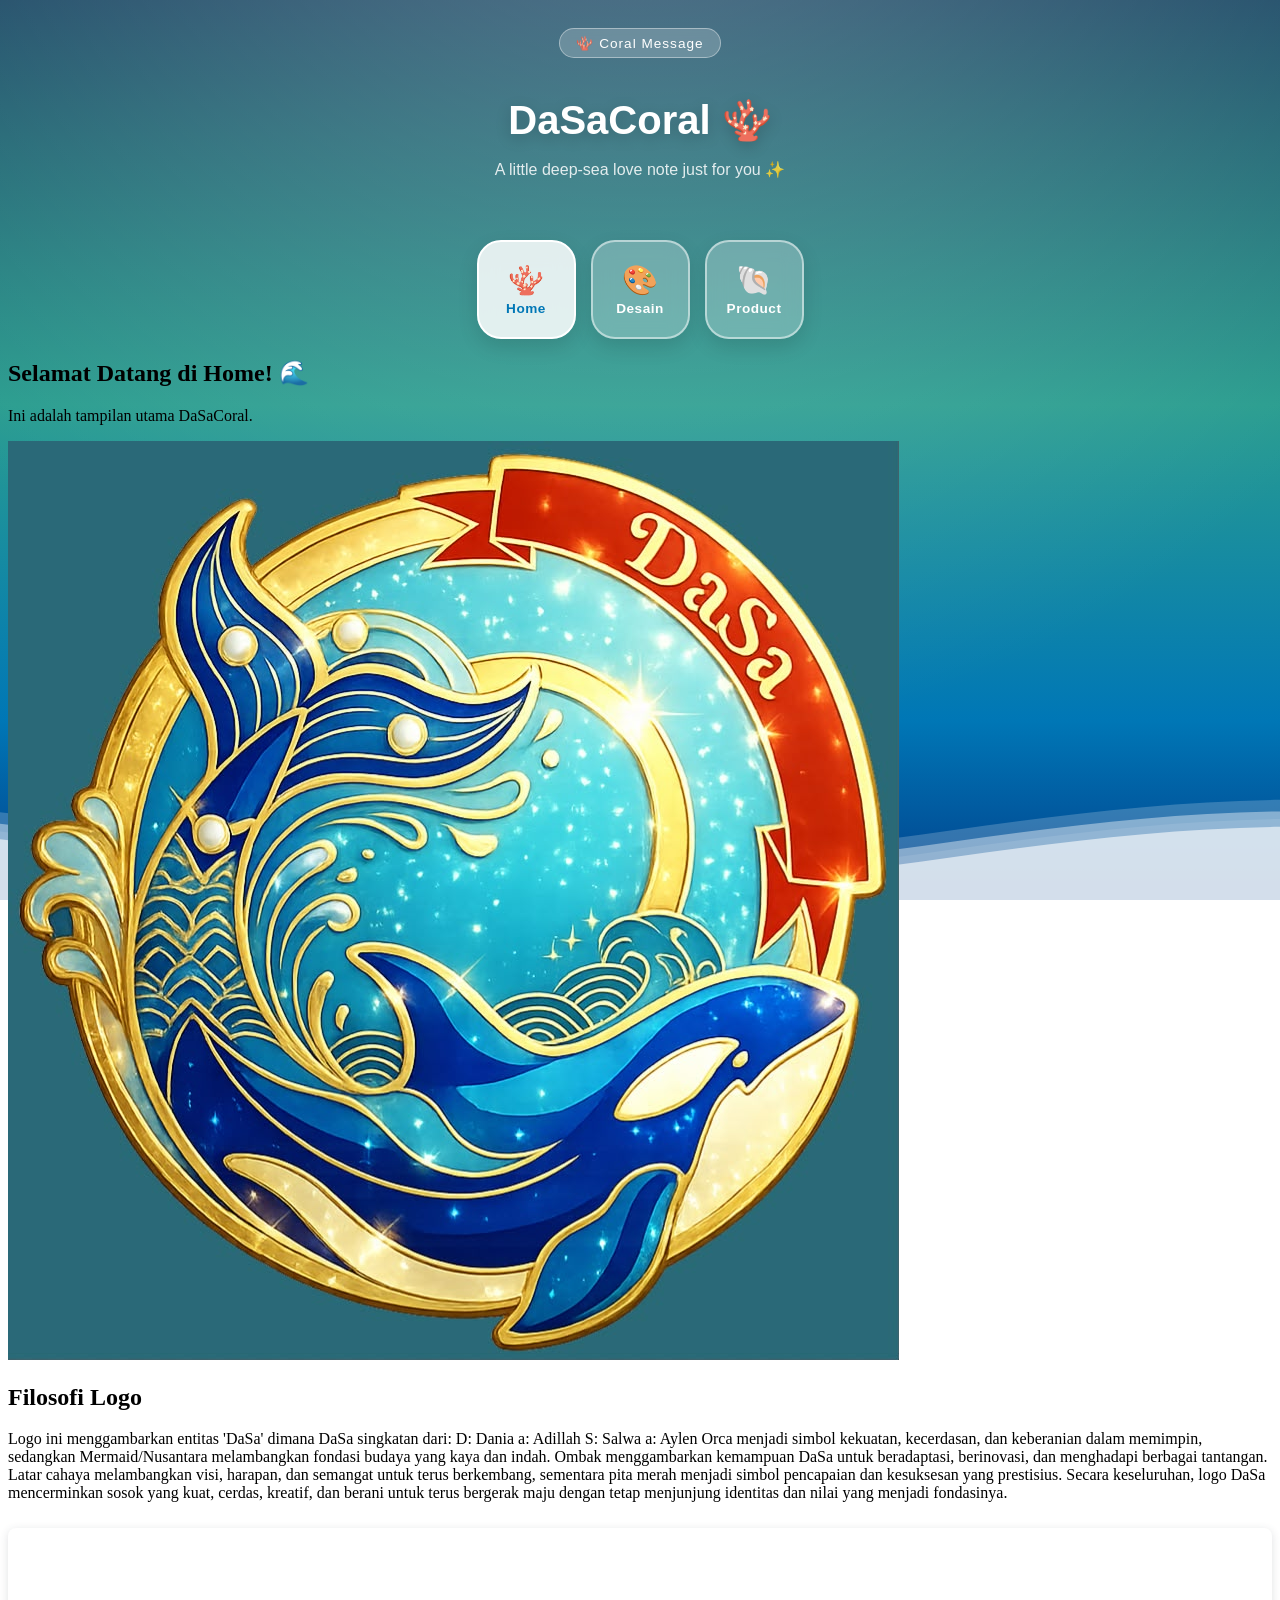
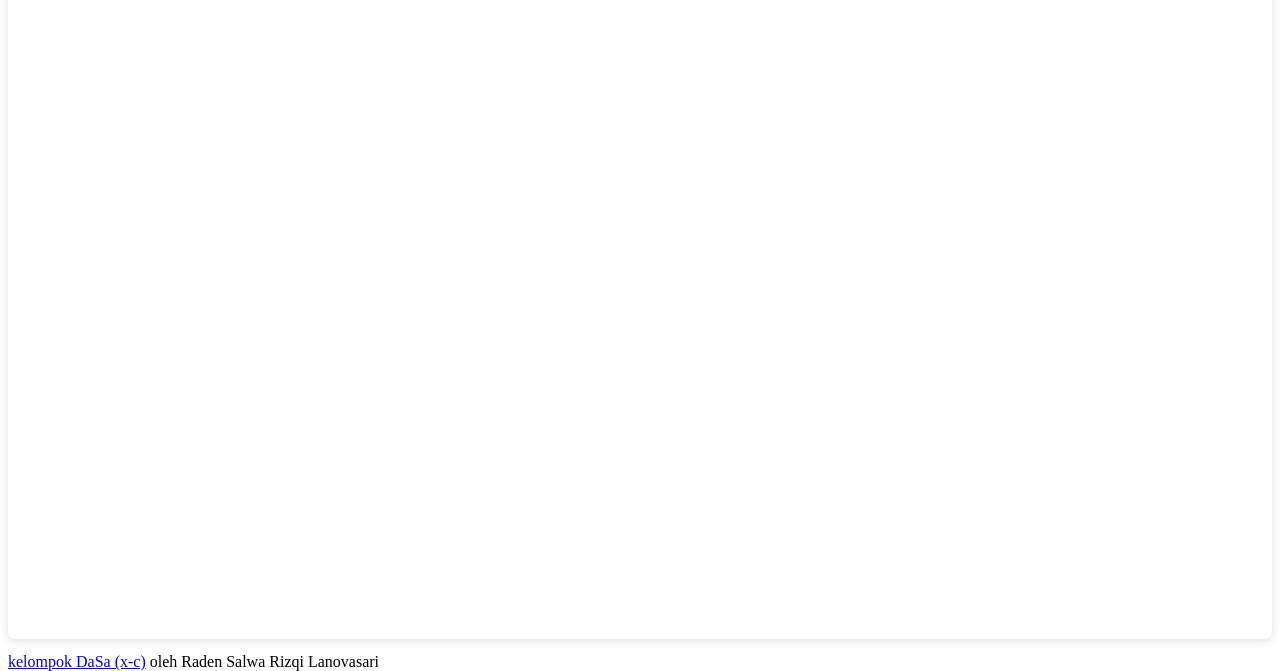
==== index.html @ 82ac2646 "index.html" ====
<!DOCTYPE html>
<html lang="en">
  <head>
    <meta charset="UTF-8">
    <link rel="stylesheet" href="./style.css">
    <meta name="viewport" content="width=device-width, initial-scale=1.0">
    <title>Pen</title>
  </head>
  <body>
    <div class="ocean-bg">
    <div class="sun-beam"></div>
    <div class="bubble bubble1"></div>
    <div class="bubble bubble2"></div>
    <div class="bubble bubble3"></div>
    <div class="bubble bubble4"></div>
    <svg class="waves" xmlns="http://www.w3.org/2000/svg" viewBox="0 24 150 28" preserveAspectRatio="none">
      <defs>
        <path id="gentle-wave" d="M-160 44c30 0 58-18 88-18s 58 18 88 18 58-18 88-18 58 18 88 18 v44h-352z" />
      </defs>
      <g class="parallax">
        <use href="#gentle-wave" x="48" y="0" fill="rgba(255, 255, 255, 0.2)" />
        <use href="#gentle-wave" x="48" y="3" fill="rgba(255, 255, 255, 0.4)" />
        <use href="#gentle-wave" x="48" y="5" fill="rgba(255, 255, 255, 0.1)" />
        <use href="#gentle-wave" x="48" y="7" fill="rgba(255, 255, 255, 0.6)" />
      </g>
    </svg>
  </div>
<main class="content">
    <div class="header-container">
  <span class="badge">🪸 Coral Message</span>
  <h1 class="main-title">DaSaCoral 🪸</h1>
  <p class="sub-title">A little deep-sea love note just for you ✨</p>
</div>
    <nav class="coral-nav">
      <a href="index.html" class="nav-card active">
        <span class="card-icon">🪸</span>
        <span class="card-text">Home</span>
      </a>
      <a href="desain.html" class="nav-card">
        <span class="card-icon">🎨</span>
        <span class="card-text">Desain</span>
      </a>
      <a href="produk.html" class="nav-card">
        <span class="card-icon">🐚</span>
        <span class="card-text">Product</span>
      </a>
    </nav>

    <div class="page-container">
      <div class="page-card">
        <h2>Selamat Datang di Home! 🌊</h2>
        <p>Ini adalah tampilan utama DaSaCoral.</p>
      </div>
      
    <img src="WhatsApp Image 2026-10-10 at 20.15.11.jpeg">
    <h2>Filosofi Logo</h2>
    <p>Logo ini menggambarkan entitas 'DaSa' dimana DaSa singkatan dari: 
D: Dania
a: Adillah
S: Salwa
a: Aylen 
Orca menjadi simbol kekuatan, kecerdasan, dan keberanian dalam memimpin, sedangkan Mermaid/Nusantara melambangkan fondasi budaya yang kaya dan indah. Ombak menggambarkan kemampuan DaSa untuk beradaptasi, berinovasi, dan menghadapi berbagai tantangan. Latar cahaya melambangkan visi, harapan, dan semangat untuk terus berkembang, sementara pita merah menjadi simbol pencapaian dan kesuksesan yang prestisius. Secara keseluruhan, logo DaSa mencerminkan sosok yang kuat, cerdas, kreatif, dan berani untuk terus bergerak maju dengan tetap menjunjung identitas dan nilai yang menjadi fondasinya.</p>
<embed canva><div style="position: relative; width: 100%; height: 0; padding-top: 56.2500%;
 padding-bottom: 0; box-shadow: 0 2px 8px 0 rgba(63,69,81,0.16); margin-top: 1.6em; margin-bottom: 0.9em; overflow: hidden;
 border-radius: 8px; will-change: transform;">
  <iframe loading="lazy" style="position: absolute; width: 100%; height: 100%; top: 0; left: 0; border: none; padding: 0;margin: 0;"
    src="https://www.canva.com/design/DAHXHaKW4gE/PrvcEPXeWHheKddBGvlQjA/view?embed" allowfullscreen="allowfullscreen" allow="fullscreen">
  </iframe>
</div>
<a href="https:&#x2F;&#x2F;www.canva.com&#x2F;design&#x2F;DAHXHaKW4gE&#x2F;PrvcEPXeWHheKddBGvlQjA&#x2F;view?utm_content=DAHXHaKW4gE&amp;utm_campaign=designshare&amp;utm_medium=embeds&amp;utm_source=link" target="_blank" rel="noopener">kelompok DaSa (x-c)</a> oleh Raden Salwa Rizqi Lanovasari
    
    <script src="./script.js"></script>
  </body>
</html>
---- style.css ----
html {
  height: 100%;
  background: 50% 50% no-repeat
    url('data:image/svg+xml,<svg viewBox="-20 -5 60 40" width="140" xmlns="http://www.w3.org/2000/svg" opacity="0.2"><path d="M1 8l11-7 11 7v8l-11 7-11-7zm0 0l11 8 11-8m0 8L12 8 1 16M12 1v7m0 8v7" fill="none" stroke="currentColor" stroke-linejoin="round" stroke-width="2"/><text x="-12" y="32" font-size="5" font-family="monospace" fill="currentColor">Built on CodePen</text></svg>');
}


.ocean-bg {
  position: fixed;
  top: 0;
  left: 0;
  width: 100%;
  height: 100%;
  background: linear-gradient(180deg, #1b4965 0%, #2a9d8f 45%, #0077b6 80%, #023e8a 100%);
  z-index: -99;
  overflow: hidden;
  pointer-events: none;
}

.sun-beam {
  position: absolute;
  top: -20%;
  left: -20%;
  width: 140%;
  height: 140%;
  background: radial-gradient(circle at 50% 0%, rgba(255, 255, 255, 0.25) 0%, transparent 60%);
}

.bubble {
  position: absolute;
  bottom: -50px;
  background: rgba(255, 255, 255, 0.2);
  border: 1px solid rgba(255, 255, 255, 0.4);
  border-radius: 50%;
  backdrop-filter: blur(2px);
  animation: floatUp 8s infinite linear;
}

.bubble1 { width: 30px; height: 30px; left: 15%; animation-duration: 7s; animation-delay: 0s; }
.bubble2 { width: 18px; height: 18px; left: 35%; animation-duration: 10s; animation-delay: 2s; }
.bubble3 { width: 45px; height: 45px; left: 65%; animation-duration: 9s; animation-delay: 1s; }
.bubble4 { width: 22px; height: 22px; left: 85%; animation-duration: 6s; animation-delay: 3s; }

@keyframes floatUp {
  0% { transform: translateY(0) scale(1); opacity: 0.8; }
  100% { transform: translateY(-115vh) scale(1.3); opacity: 0; }
}

.waves {
  position: absolute;
  bottom: 0;
  width: 100%;
  height: 12vh;
  min-height: 80px;
  max-height: 150px;
}

.parallax > use {
  animation: move-forever 25s cubic-bezier(.55, .5, .45, .5) infinite;
}

.parallax > use:nth-child(1) { animation-delay: -2s; animation-duration: 7s; }
.parallax > use:nth-child(2) { animation-delay: -3s; animation-duration: 10s; }
.parallax > use:nth-child(3) { animation-delay: -4s; animation-duration: 13s; }
.parallax > use:nth-child(4) { animation-delay: -5s; animation-duration: 20s; }

@keyframes move-forever {
  0% { transform: translate3d(-90px, 0, 0); }
  100% { transform: translate3d(85px, 0, 0); }
}

.header-container {
  text-align: center;
  padding: 20px;
  color: #ffffff;
  font-family: 'Poppins', sans-serif;
}

.badge {
  display: inline-block;
  background: rgba(255, 255, 255, 0.2);
  border: 1px solid rgba(255, 255, 255, 0.4);
  backdrop-filter: blur(5px);
  padding: 6px 16px;
  border-radius: 20px;
  font-size: 0.85rem;
  letter-spacing: 1px;
  margin-bottom: 12px;
}

.main-title {
  font-size: 2.5rem;
  font-weight: 700;
  text-shadow: 0 4px 15px rgba(0, 0, 0, 0.2);
  margin-bottom: 8px;
}

.sub-title {
  font-size: 1rem;
  color: rgba(255, 255, 255, 0.85);
  font-weight: 300;
}

.coral-nav {
  display: flex;
  gap: 15px;
  justify-content: center;
  align-items: center;
  margin-top: 25px;
  flex-wrap: wrap;
  padding: 0 15px;
}

.nav-card {
  display: flex;
  flex-direction: column;
  align-items: center;
  justify-content: center;
  width: 95px;
  height: 95px;
  background: rgba(255, 255, 255, 0.25);
  backdrop-filter: blur(10px);
  -webkit-backdrop-filter: blur(10px);
  border: 2px solid rgba(255, 255, 255, 0.5);
  border-radius: 24px;
  text-decoration: none;
  color: #ffffff;
  box-shadow: 0 8px 20px rgba(0, 0, 0, 0.12);
  transition: all 0.3s cubic-bezier(0.34, 1.56, 0.64, 1);
  cursor: pointer;
}

.card-icon {
  font-size: 1.8rem;
  margin-bottom: 4px;
  transition: transform 0.3s ease;
}

.card-text {
  font-size: 0.85rem;
  font-weight: 600;
  letter-spacing: 0.5px;
  font-family: 'Poppins', sans-serif;
}

.nav-card:hover {
  transform: translateY(-8px) scale(1.05);
  background: rgba(255, 255, 255, 0.4);
  border-color: #ffffff;
  box-shadow: 0 12px 25px rgba(0, 0, 0, 0.2);
}

.nav-card:hover .card-icon {
  transform: rotate(12deg) scale(1.2);
}

.nav-card.active {
  background: rgba(255, 255, 255, 0.85);
  color: #0077b6;
  border-color: #ffffff;
}
body {
  cursor: url('cursor.png') 16 16, auto;
}

button, a, .nav-card {
  cursor: url('cursor.png') 16 16, pointer;
}
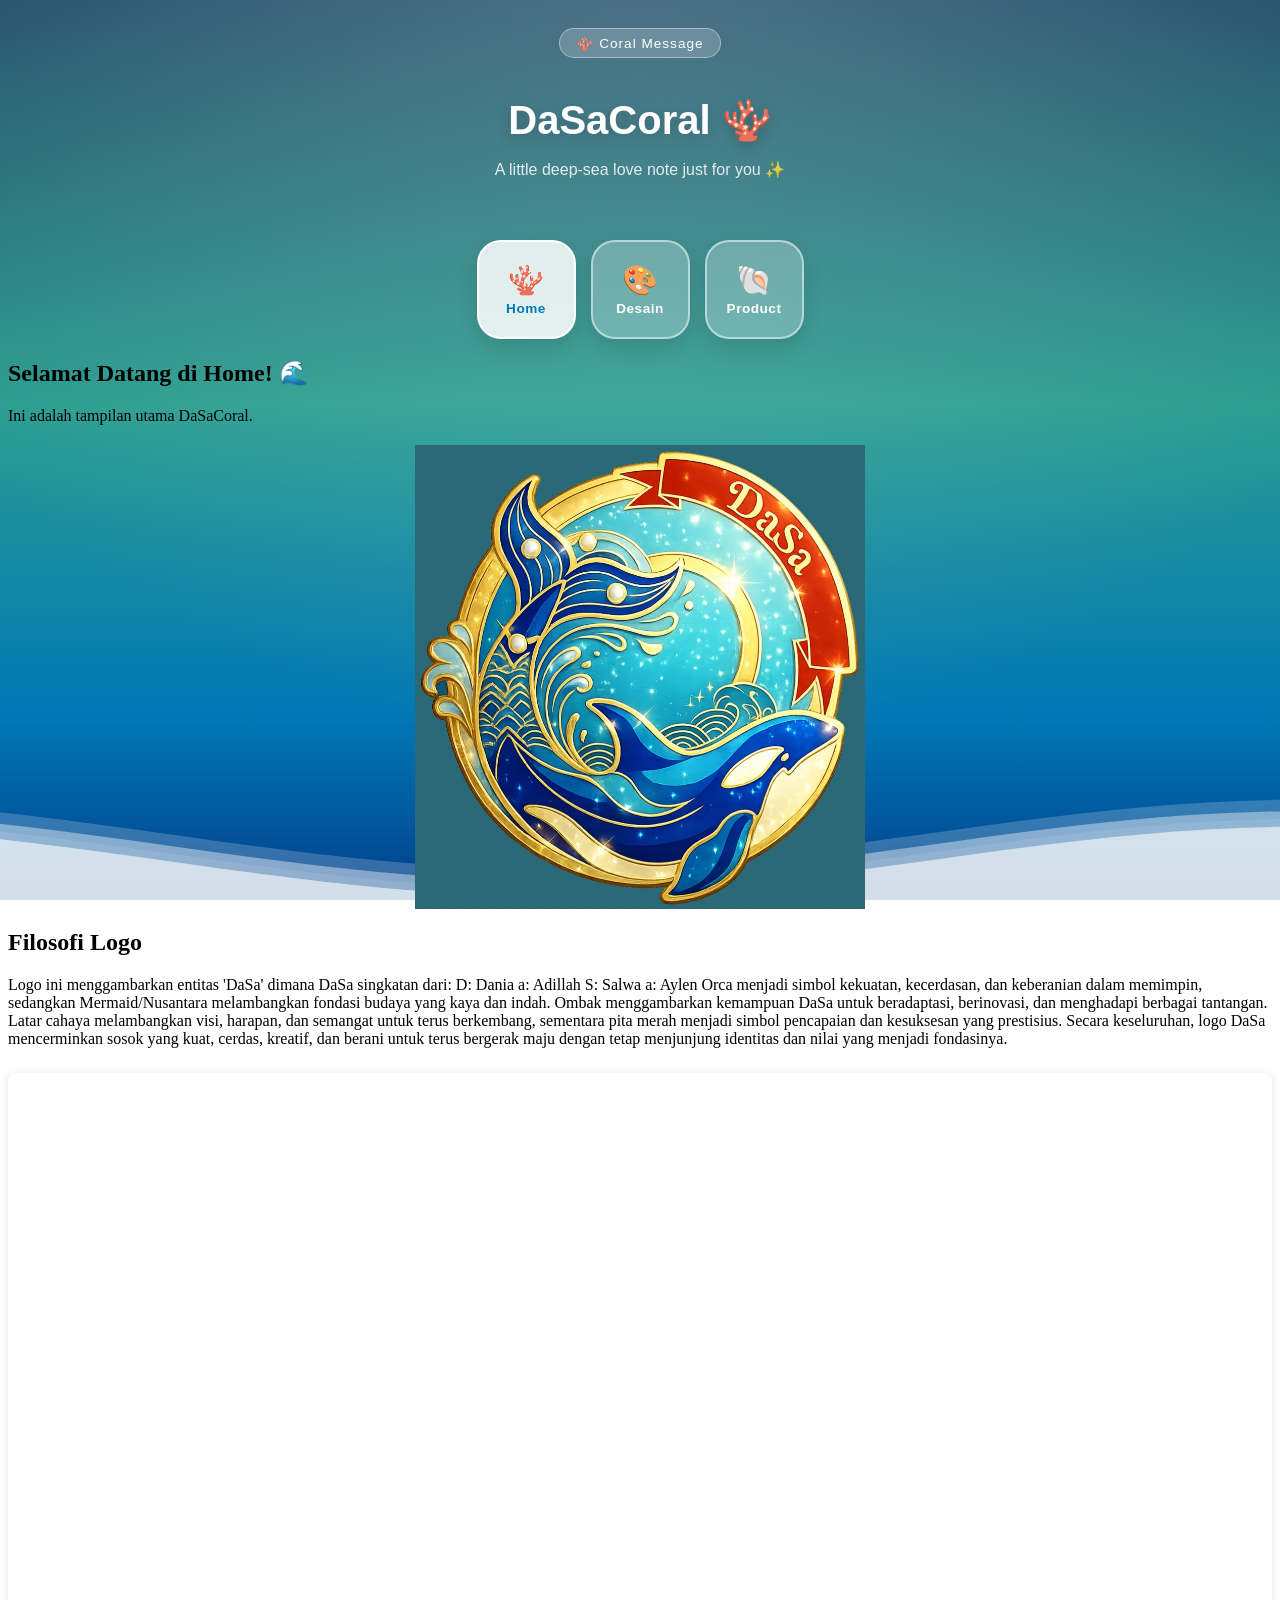
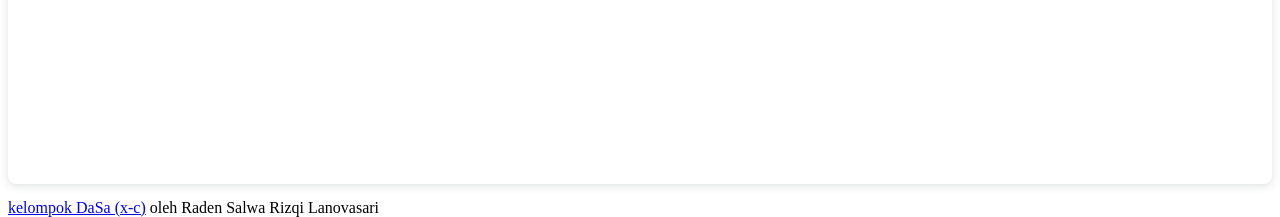
==== commit 0cc0474d: "index.html" ====
--- a/index.html
+++ b/index.html
@@ -52,7 +52,7 @@
         <p>Ini adalah tampilan utama DaSaCoral.</p>
       </div>
       
-    <img src="WhatsApp Image 2026-10-10 at 20.15.11.jpeg">
+    <img src="WhatsApp Image 2026-10-10 at 20.15.11.jpeg" class="logo" alt="Logo DaSaCoral">
     <h2>Filosofi Logo</h2>
     <p>Logo ini menggambarkan entitas 'DaSa' dimana DaSa singkatan dari: 
 D: Dania
--- a/style.css
+++ b/style.css
@@ -166,3 +166,11 @@
 button, a, .nav-card {
   cursor: url('cursor.png') 16 16, pointer;
 }
+
+img {
+  width: 450px;
+  max-width: 90%;
+  height: auto;
+  display: block;
+  margin: 20px auto;
+}
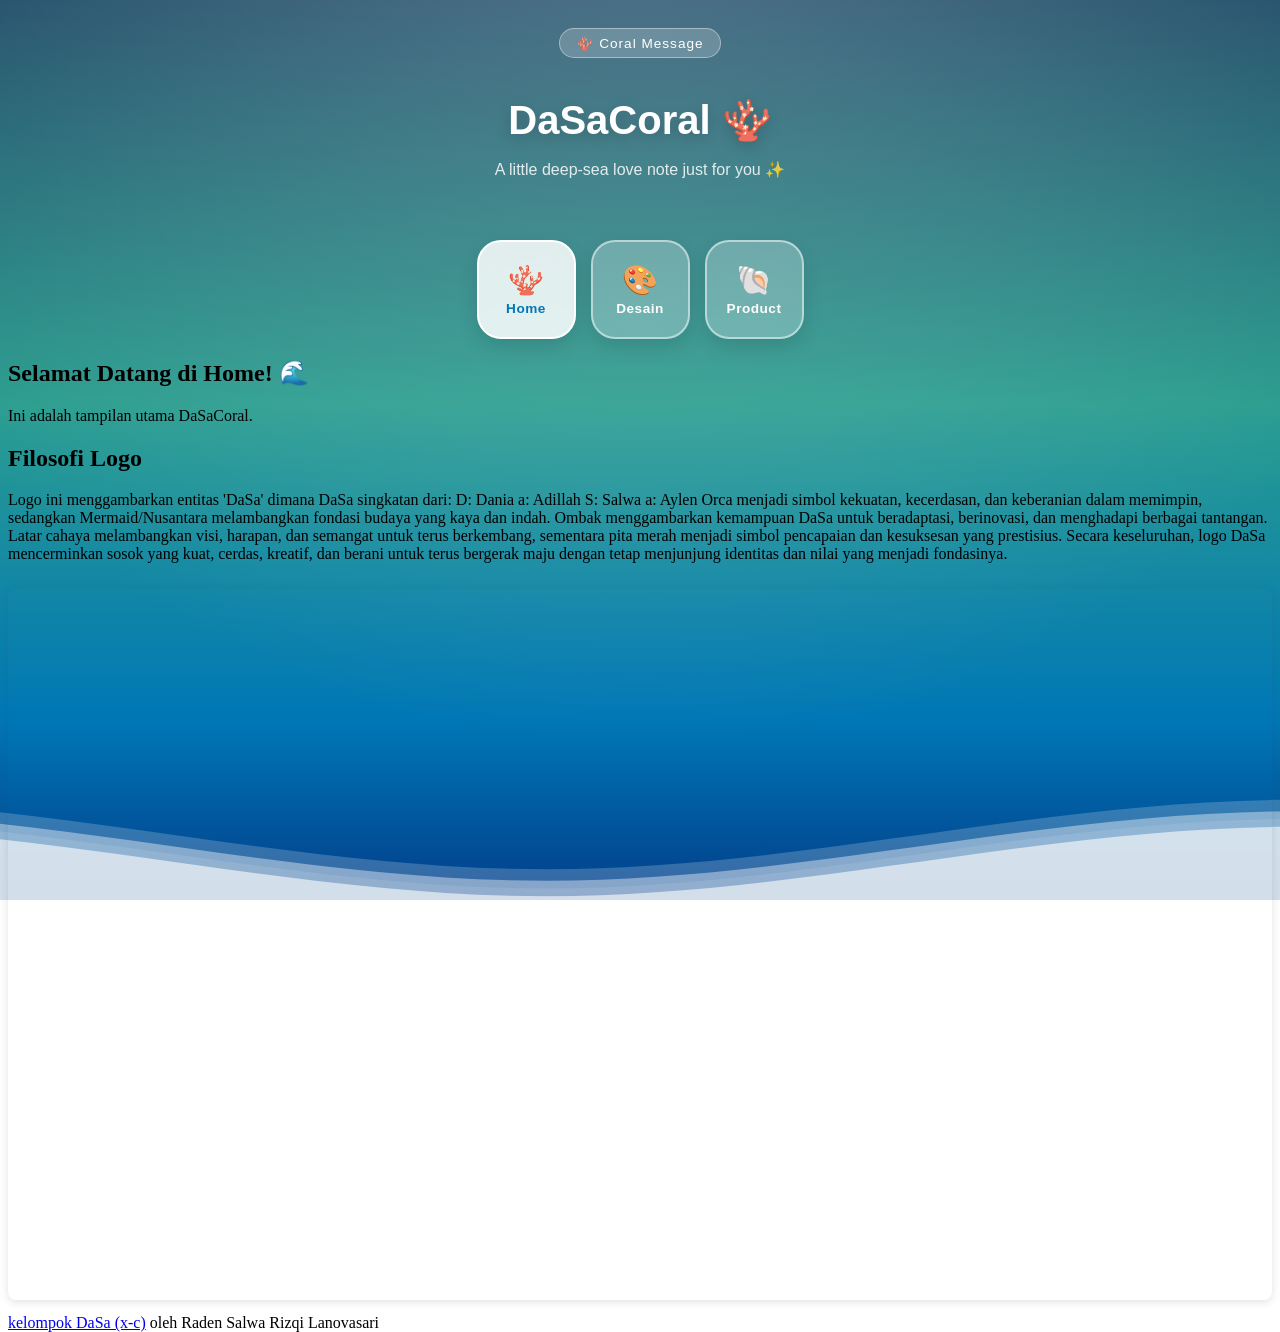
==== commit 3182ef91: "index.html" ====
--- a/index.html
+++ b/index.html
@@ -52,7 +52,6 @@
         <p>Ini adalah tampilan utama DaSaCoral.</p>
       </div>
       
-    <img src="WhatsApp Image 2026-10-10 at 20.15.11.jpeg" class="logo" alt="Logo DaSaCoral">
     <h2>Filosofi Logo</h2>
     <p>Logo ini menggambarkan entitas 'DaSa' dimana DaSa singkatan dari: 
 D: Dania
--- a/style.css
+++ b/style.css
@@ -167,8 +167,8 @@
   cursor: url('cursor.png') 16 16, pointer;
 }
 
-img {
-  width: 450px;
+.logo {
+  width: 250px;
   max-width: 90%;
   height: auto;
   display: block;
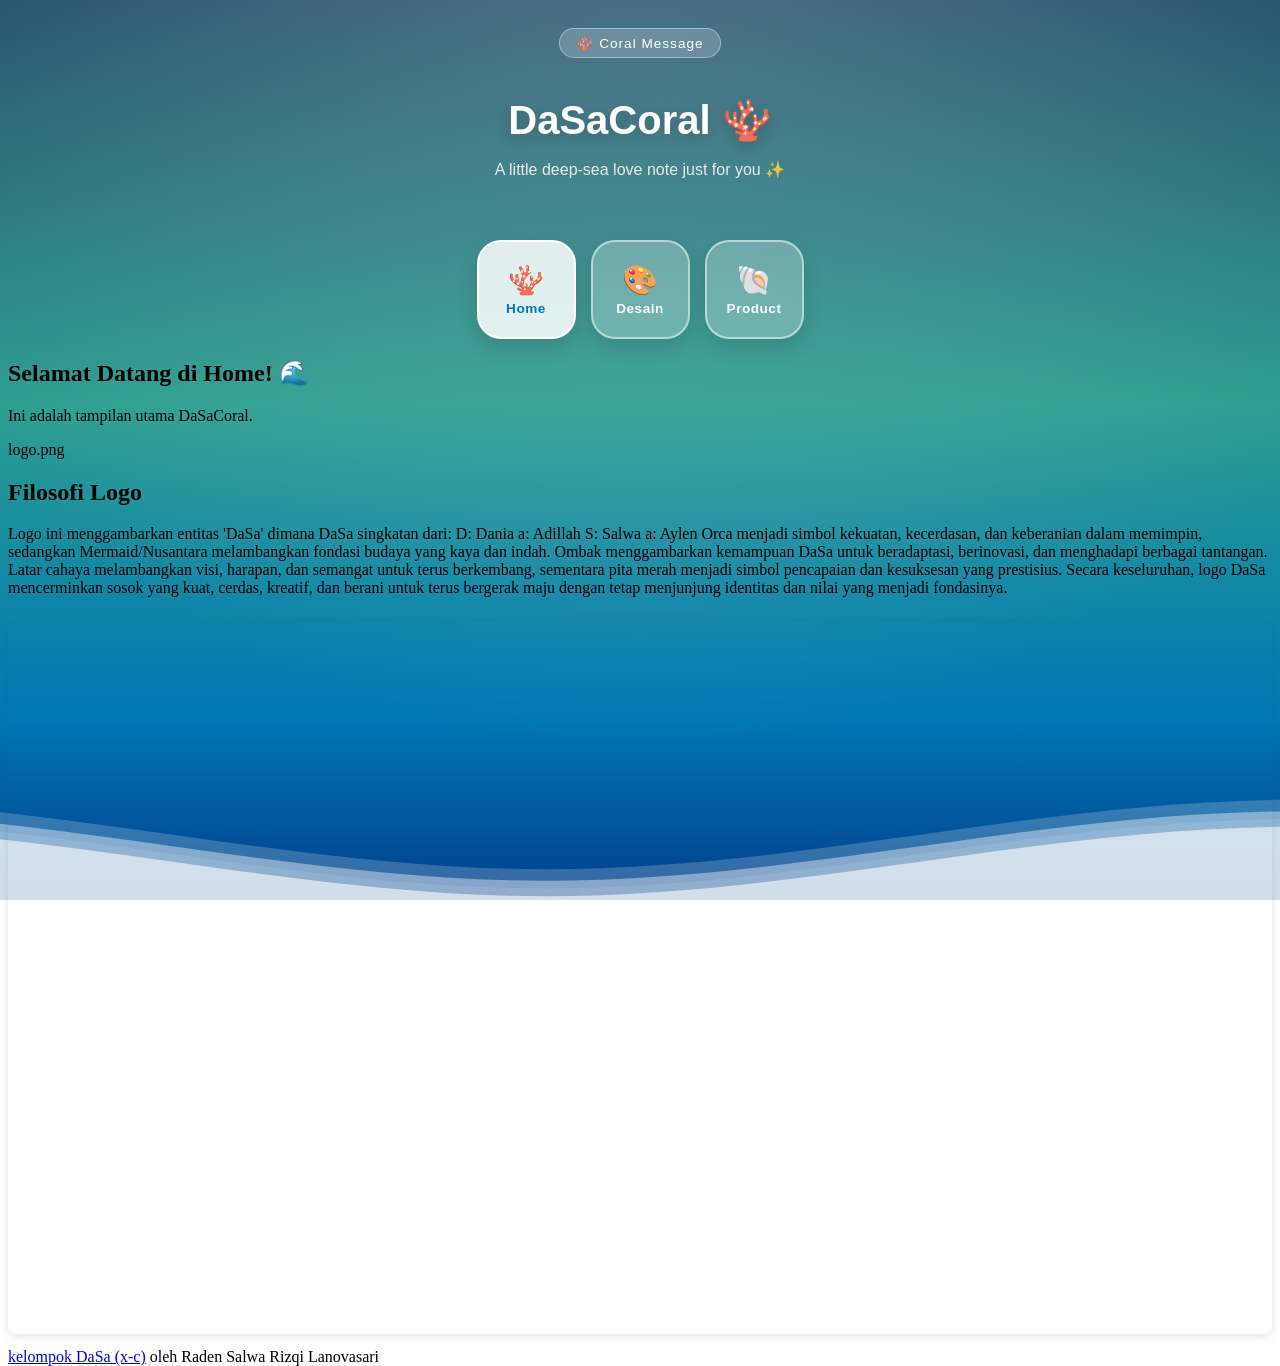
==== commit 0cf109dd: "index.html" ====
--- a/index.html
+++ b/index.html
@@ -51,7 +51,7 @@
         <h2>Selamat Datang di Home! 🌊</h2>
         <p>Ini adalah tampilan utama DaSaCoral.</p>
       </div>
-      
+      logo.png
     <h2>Filosofi Logo</h2>
     <p>Logo ini menggambarkan entitas 'DaSa' dimana DaSa singkatan dari: 
 D: Dania
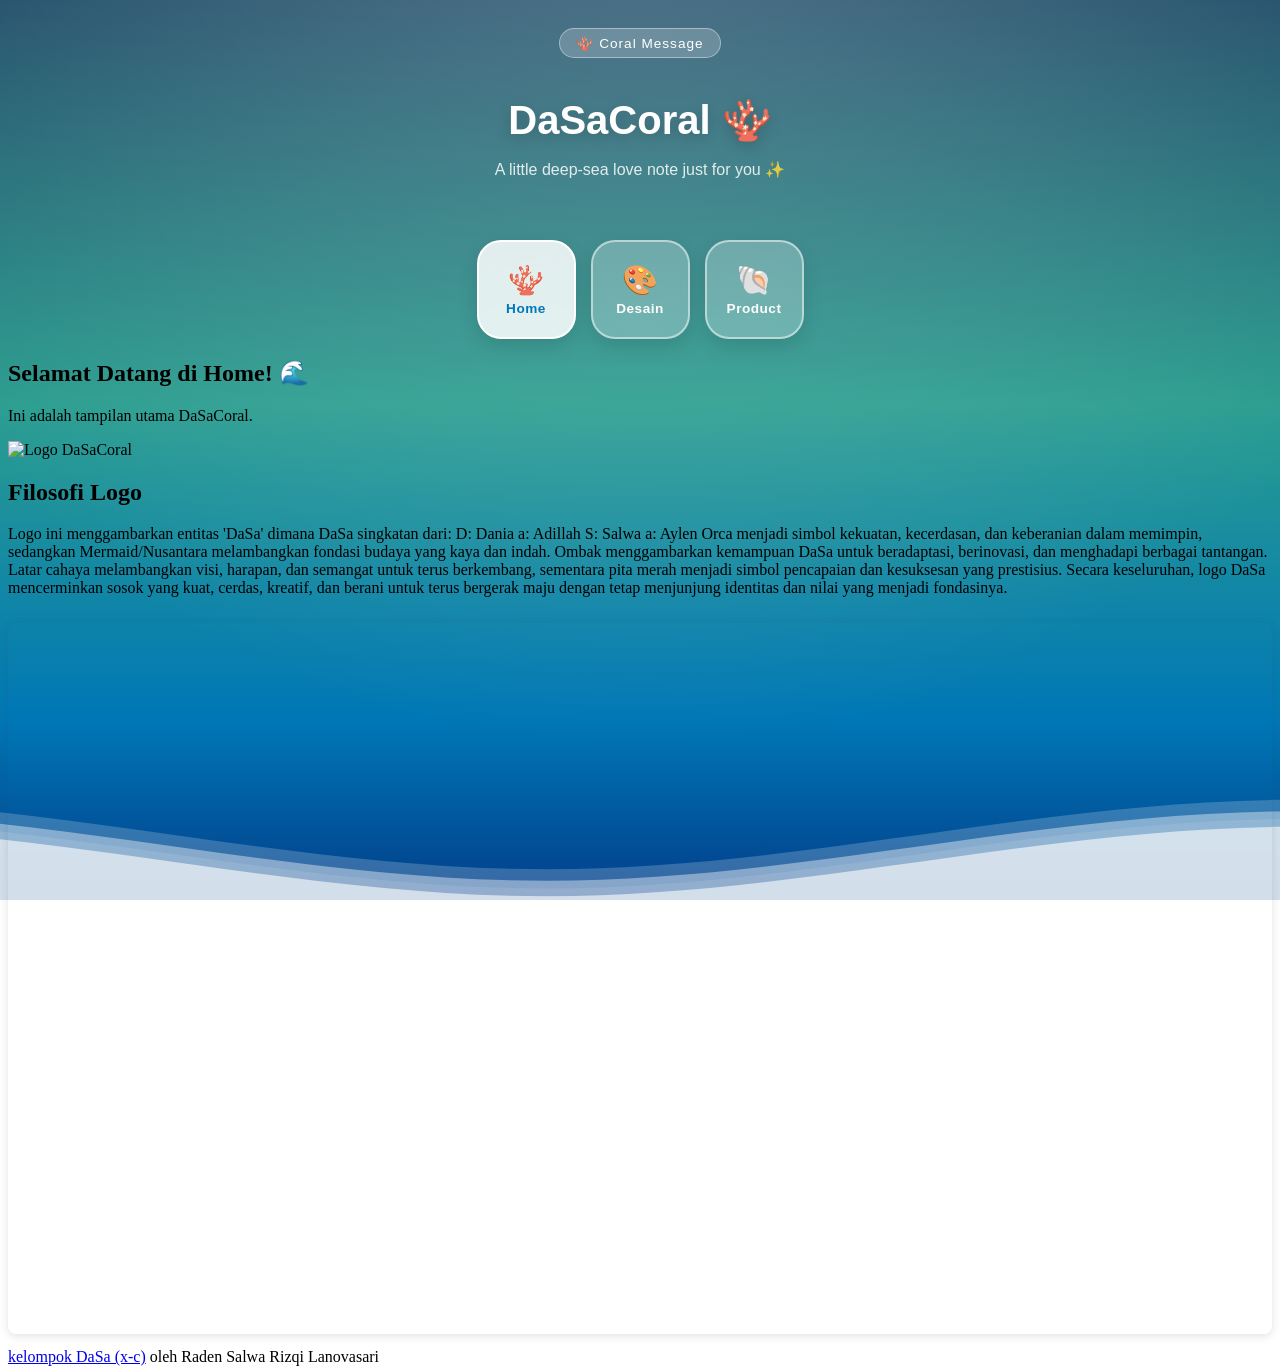
==== commit 4dd2bde9: "index.html" ====
--- a/index.html
+++ b/index.html
@@ -51,7 +51,10 @@
         <h2>Selamat Datang di Home! 🌊</h2>
         <p>Ini adalah tampilan utama DaSaCoral.</p>
       </div>
-      logo.png
+      <div class="logo-container">
+    <img src="logo.png" alt="Logo DaSaCoral" class="coral-logo">
+  </div>
+      
     <h2>Filosofi Logo</h2>
     <p>Logo ini menggambarkan entitas 'DaSa' dimana DaSa singkatan dari: 
 D: Dania
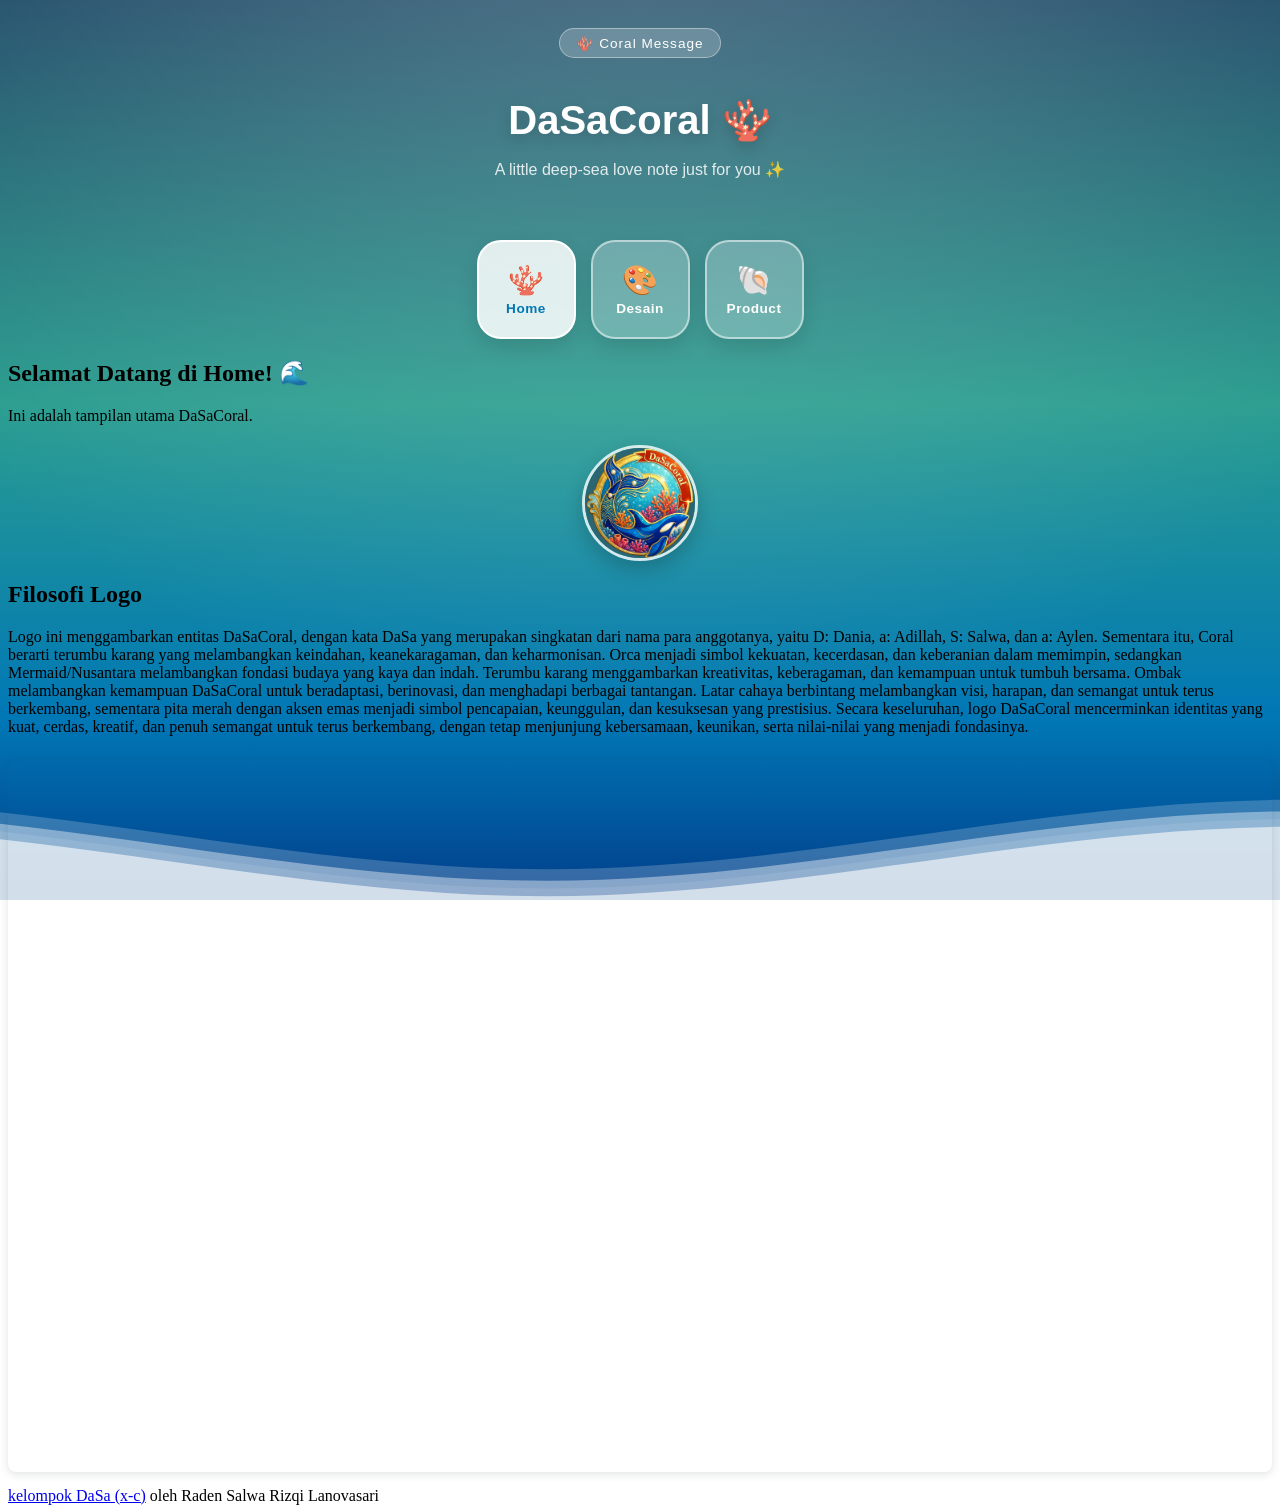
==== commit 81566bf6: "index.html Updated the description of the logo to reflect the name DaSaCoral and its significance, e" ====
--- a/index.html
+++ b/index.html
@@ -56,12 +56,7 @@
   </div>
       
     <h2>Filosofi Logo</h2>
-    <p>Logo ini menggambarkan entitas 'DaSa' dimana DaSa singkatan dari: 
-D: Dania
-a: Adillah
-S: Salwa
-a: Aylen 
-Orca menjadi simbol kekuatan, kecerdasan, dan keberanian dalam memimpin, sedangkan Mermaid/Nusantara melambangkan fondasi budaya yang kaya dan indah. Ombak menggambarkan kemampuan DaSa untuk beradaptasi, berinovasi, dan menghadapi berbagai tantangan. Latar cahaya melambangkan visi, harapan, dan semangat untuk terus berkembang, sementara pita merah menjadi simbol pencapaian dan kesuksesan yang prestisius. Secara keseluruhan, logo DaSa mencerminkan sosok yang kuat, cerdas, kreatif, dan berani untuk terus bergerak maju dengan tetap menjunjung identitas dan nilai yang menjadi fondasinya.</p>
+    <p>Logo ini menggambarkan entitas DaSaCoral, dengan kata DaSa yang merupakan singkatan dari nama para anggotanya, yaitu D: Dania, a: Adillah, S: Salwa, dan a: Aylen. Sementara itu, Coral berarti terumbu karang yang melambangkan keindahan, keanekaragaman, dan keharmonisan. Orca menjadi simbol kekuatan, kecerdasan, dan keberanian dalam memimpin, sedangkan Mermaid/Nusantara melambangkan fondasi budaya yang kaya dan indah. Terumbu karang menggambarkan kreativitas, keberagaman, dan kemampuan untuk tumbuh bersama. Ombak melambangkan kemampuan DaSaCoral untuk beradaptasi, berinovasi, dan menghadapi berbagai tantangan. Latar cahaya berbintang melambangkan visi, harapan, dan semangat untuk terus berkembang, sementara pita merah dengan aksen emas menjadi simbol pencapaian, keunggulan, dan kesuksesan yang prestisius. Secara keseluruhan, logo DaSaCoral mencerminkan identitas yang kuat, cerdas, kreatif, dan penuh semangat untuk terus berkembang, dengan tetap menjunjung kebersamaan, keunikan, serta nilai-nilai yang menjadi fondasinya.</p>
 <embed canva><div style="position: relative; width: 100%; height: 0; padding-top: 56.2500%;
  padding-bottom: 0; box-shadow: 0 2px 8px 0 rgba(63,69,81,0.16); margin-top: 1.6em; margin-bottom: 0.9em; overflow: hidden;
  border-radius: 8px; will-change: transform;">
--- a/style.css
+++ b/style.css
@@ -159,18 +159,27 @@
   color: #0077b6;
   border-color: #ffffff;
 }
-body {
-  cursor: url('cursor.png') 16 16, auto;
+.logo-container {
+  display: flex;
+  justify-content: center;
+  align-items: center;
+  margin: 20px 0;
 }
 
-button, a, .nav-card {
-  cursor: url('cursor.png') 16 16, pointer;
+.coral-logo {
+  width: 110px;
+  height: 110px;
+  object-fit: cover;
+  border-radius: 50%;
+  border: 3px solid rgba(255, 255, 255, 0.8);
+  box-shadow: 0 8px 20px rgba(0, 0, 0, 0.2);
+  transition: transform 0.3s ease;
 }
 
-.logo {
-  width: 250px;
-  max-width: 90%;
-  height: auto;
-  display: block;
-  margin: 20px auto;
+.coral-logo:hover {
+  transform: scale(1.08) rotate(3deg);
 }
+
+.coral-logo:hover {
+  transform: scale(1.08) rotate(3deg);
+}
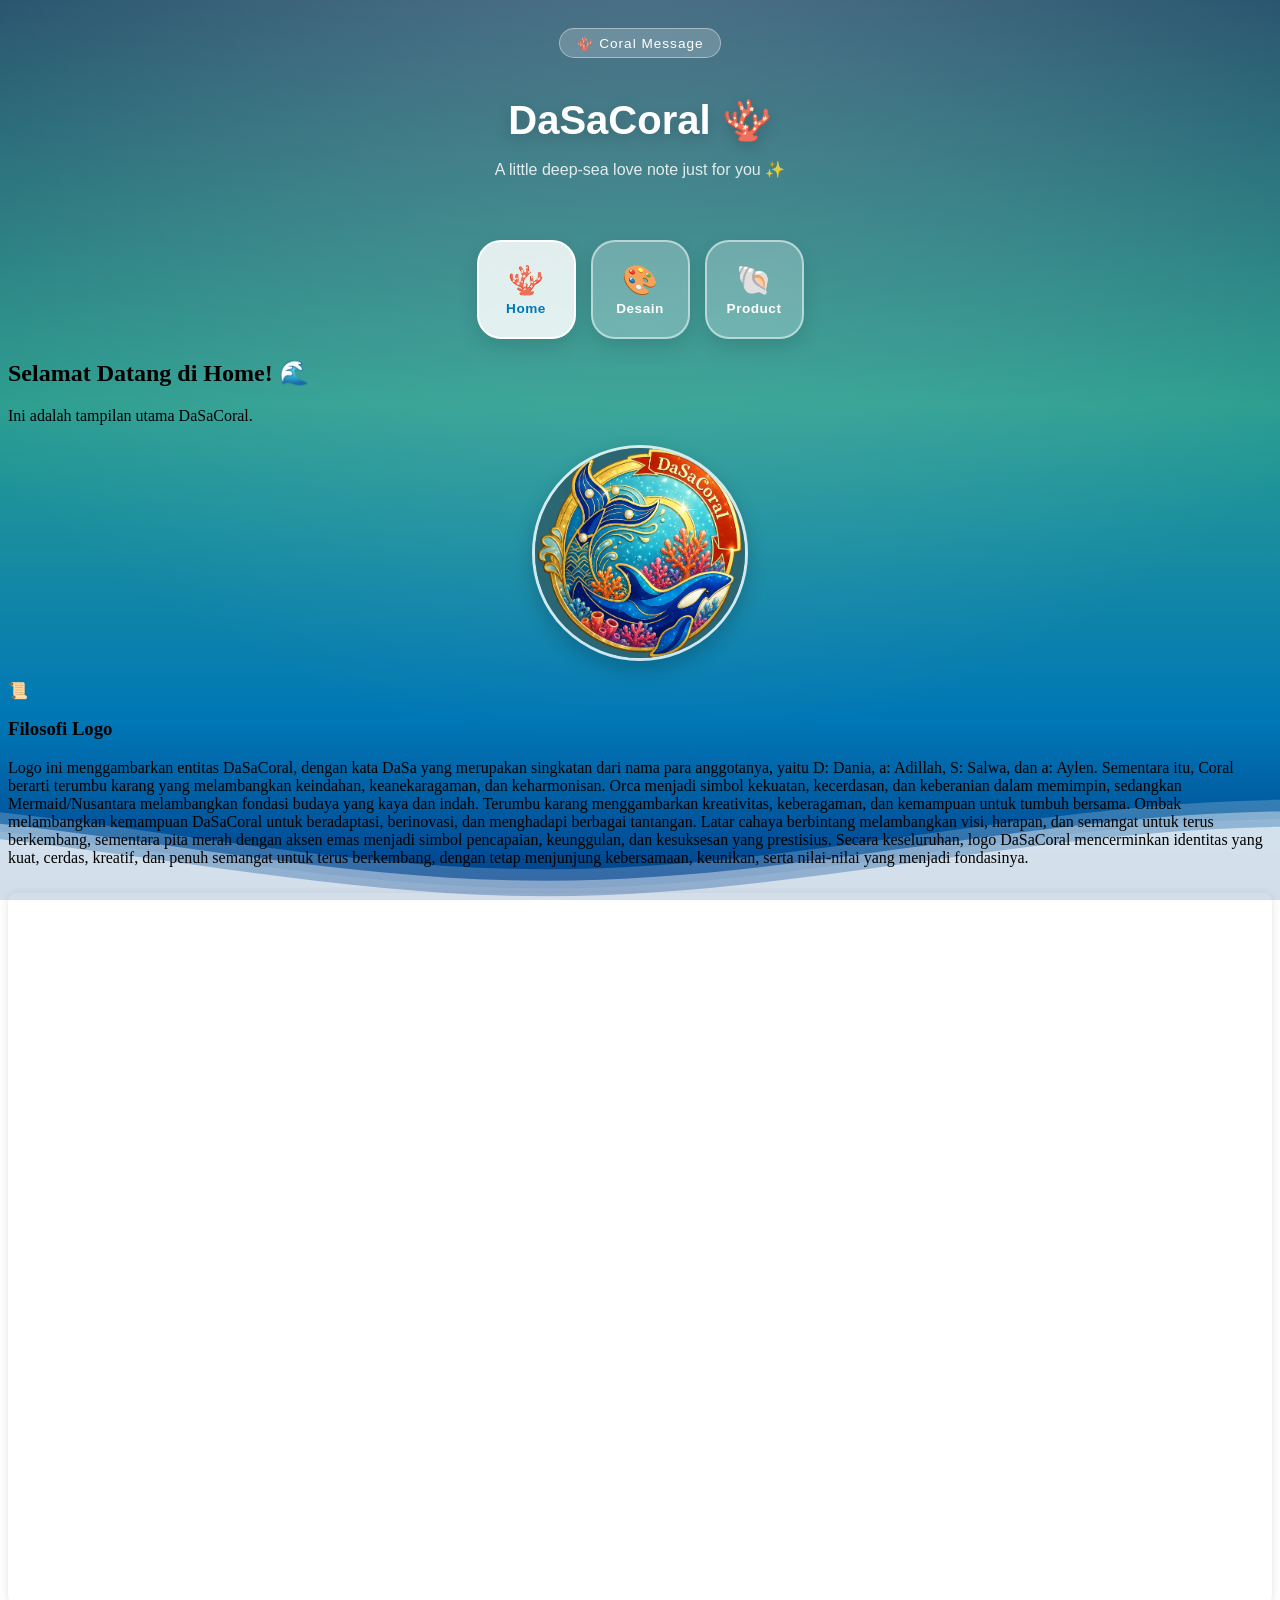
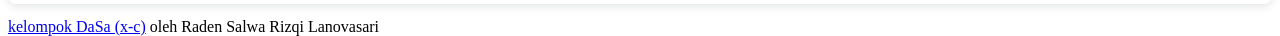
==== commit 1b3cf09b: "index.html Added a note card section for logo philosophy with detailed explanation." ====
--- a/index.html
+++ b/index.html
@@ -55,8 +55,16 @@
     <img src="logo.png" alt="Logo DaSaCoral" class="coral-logo">
   </div>
       
-    <h2>Filosofi Logo</h2>
-    <p>Logo ini menggambarkan entitas DaSaCoral, dengan kata DaSa yang merupakan singkatan dari nama para anggotanya, yaitu D: Dania, a: Adillah, S: Salwa, dan a: Aylen. Sementara itu, Coral berarti terumbu karang yang melambangkan keindahan, keanekaragaman, dan keharmonisan. Orca menjadi simbol kekuatan, kecerdasan, dan keberanian dalam memimpin, sedangkan Mermaid/Nusantara melambangkan fondasi budaya yang kaya dan indah. Terumbu karang menggambarkan kreativitas, keberagaman, dan kemampuan untuk tumbuh bersama. Ombak melambangkan kemampuan DaSaCoral untuk beradaptasi, berinovasi, dan menghadapi berbagai tantangan. Latar cahaya berbintang melambangkan visi, harapan, dan semangat untuk terus berkembang, sementara pita merah dengan aksen emas menjadi simbol pencapaian, keunggulan, dan kesuksesan yang prestisius. Secara keseluruhan, logo DaSaCoral mencerminkan identitas yang kuat, cerdas, kreatif, dan penuh semangat untuk terus berkembang, dengan tetap menjunjung kebersamaan, keunikan, serta nilai-nilai yang menjadi fondasinya.</p>
+    <!-- KOTAK FILOSOFI LOGO -->
+<div class="note-card">
+  <div class="note-header">
+    <span class="note-icon">📜</span>
+    <h3>Filosofi Logo</h3>
+  </div>
+  <p>
+    Logo ini menggambarkan entitas DaSaCoral, dengan kata DaSa yang merupakan singkatan dari nama para anggotanya, yaitu D: Dania, a: Adillah, S: Salwa, dan a: Aylen. Sementara itu, Coral berarti terumbu karang yang melambangkan keindahan, keanekaragaman, dan keharmonisan. Orca menjadi simbol kekuatan, kecerdasan, dan keberanian dalam memimpin, sedangkan Mermaid/Nusantara melambangkan fondasi budaya yang kaya dan indah. Terumbu karang menggambarkan kreativitas, keberagaman, dan kemampuan untuk tumbuh bersama. Ombak melambangkan kemampuan DaSaCoral untuk beradaptasi, berinovasi, dan menghadapi berbagai tantangan. Latar cahaya berbintang melambangkan visi, harapan, dan semangat untuk terus berkembang, sementara pita merah dengan aksen emas menjadi simbol pencapaian, keunggulan, dan kesuksesan yang prestisius. Secara keseluruhan, logo DaSaCoral mencerminkan identitas yang kuat, cerdas, kreatif, dan penuh semangat untuk terus berkembang, dengan tetap menjunjung kebersamaan, keunikan, serta nilai-nilai yang menjadi fondasinya.
+  </p>
+</div>
 <embed canva><div style="position: relative; width: 100%; height: 0; padding-top: 56.2500%;
  padding-bottom: 0; box-shadow: 0 2px 8px 0 rgba(63,69,81,0.16); margin-top: 1.6em; margin-bottom: 0.9em; overflow: hidden;
  border-radius: 8px; will-change: transform;">
--- a/style.css
+++ b/style.css
@@ -167,8 +167,8 @@
 }
 
 .coral-logo {
-  width: 110px;
-  height: 110px;
+  width: 210px;
+  height: 210px;
   object-fit: cover;
   border-radius: 50%;
   border: 3px solid rgba(255, 255, 255, 0.8);
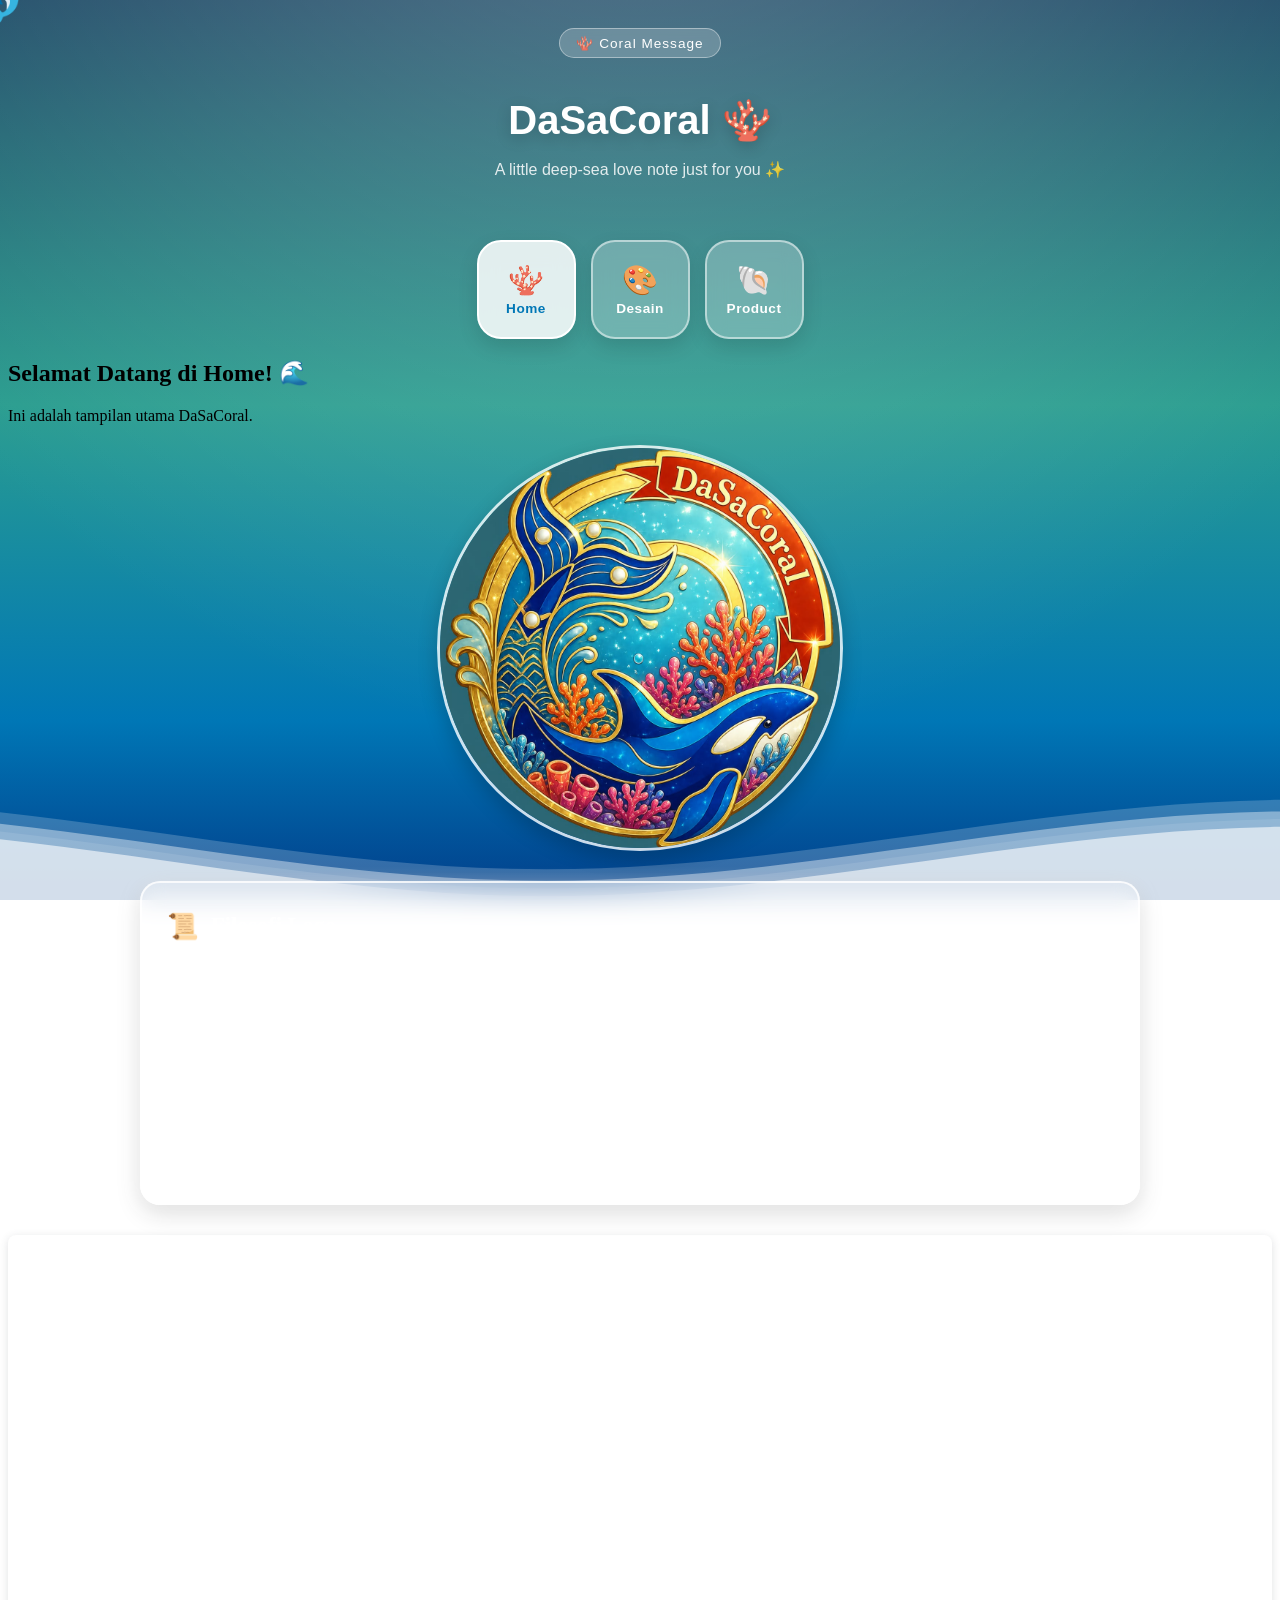
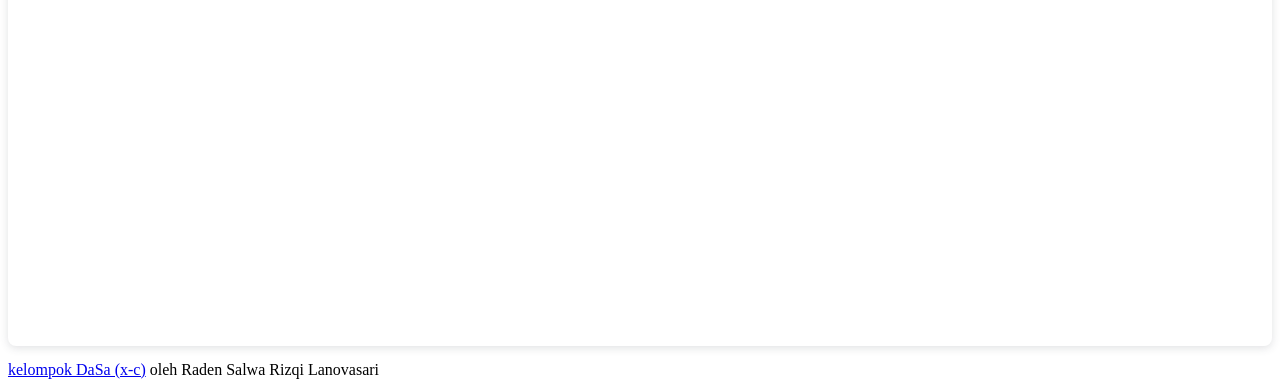
==== commit d2f3dd76: "index.html" ====
--- a/index.html
+++ b/index.html
@@ -73,7 +73,20 @@
   </iframe>
 </div>
 <a href="https:&#x2F;&#x2F;www.canva.com&#x2F;design&#x2F;DAHXHaKW4gE&#x2F;PrvcEPXeWHheKddBGvlQjA&#x2F;view?utm_content=DAHXHaKW4gE&amp;utm_campaign=designshare&amp;utm_medium=embeds&amp;utm_source=link" target="_blank" rel="noopener">kelompok DaSa (x-c)</a> oleh Raden Salwa Rizqi Lanovasari
+      
+
+    <div class="custom-cursor">🐬</div>
     
+    <script>
+      const cursor = document.querySelector('.custom-cursor');
+
+      window.addEventListener('mousemove', (e) => {
+        cursor.style.left = `${e.clientX}px`;
+        cursor.style.top = `${e.clientY}px`;
+      });
+    </script>
+  </body>
+</html>
     <script src="./script.js"></script>
   </body>
 </html>
--- a/style.css
+++ b/style.css
@@ -167,8 +167,8 @@
 }
 
 .coral-logo {
-  width: 210px;
-  height: 210px;
+  width: 400px;
+  height: 400px;
   object-fit: cover;
   border-radius: 50%;
   border: 3px solid rgba(255, 255, 255, 0.8);
@@ -183,3 +183,65 @@
 .coral-logo:hover {
   transform: scale(1.08) rotate(3deg);
 }
+
+.note-card {
+  background: rgba(255, 255, 255, 0.22);
+  backdrop-filter: blur(12px);
+  -webkit-backdrop-filter: blur(12px);
+  border: 2px solid rgba(255, 255, 255, 0.8);
+  border-radius: 20px;
+  padding: 28px 25px;
+  margin: 30px auto;
+  width: 95%;
+  max-width: 1000px;
+  color: #ffffff;
+  box-shadow: 0 0 15px rgba(255, 255, 255, 0.3), 0 8px 24px rgba(0, 0, 0, 0.15);
+  transition: transform 0.3s ease, box-shadow 0.3s ease;
+  box-sizing: border-box;
+}
+.note-card:hover {
+  transform: translateY(-4px);
+  box-shadow: 0 0px 20px rgba(255, 255, 255, 0.5), 0 12px 28px rgba(0, 0, 0, 0.22);
+}
+
+.note-header {
+  display: flex;
+  align-items: center;
+  gap: 12px;
+  margin-bottom: 16px;
+}
+
+.note-icon {
+  font-size: 1.6rem;
+}
+
+.note-card h3 {
+  font-size: 1.4rem;
+  font-weight: 600;
+  margin: 0;
+  color: #ffffff;
+}
+
+.note-card p {
+  font-size: 1rem;
+  line-height: 1.7;
+  color: rgba(255, 255, 255, 0.95);
+  margin: 0;
+  font-weight: 300;
+  text-align: justify;
+}
+
+body, a, button, .note-card {
+  cursor: default; 
+}
+
+.custom-cursor {
+  position: fixed;
+  top: 0;
+  left: 0;
+  font-size: 45px; 
+  pointer-events: none; 
+  transform: translate(-50%, -50%);
+  transition: transform 0.05s ease-out; 
+  z-index: 999999; 
+}
